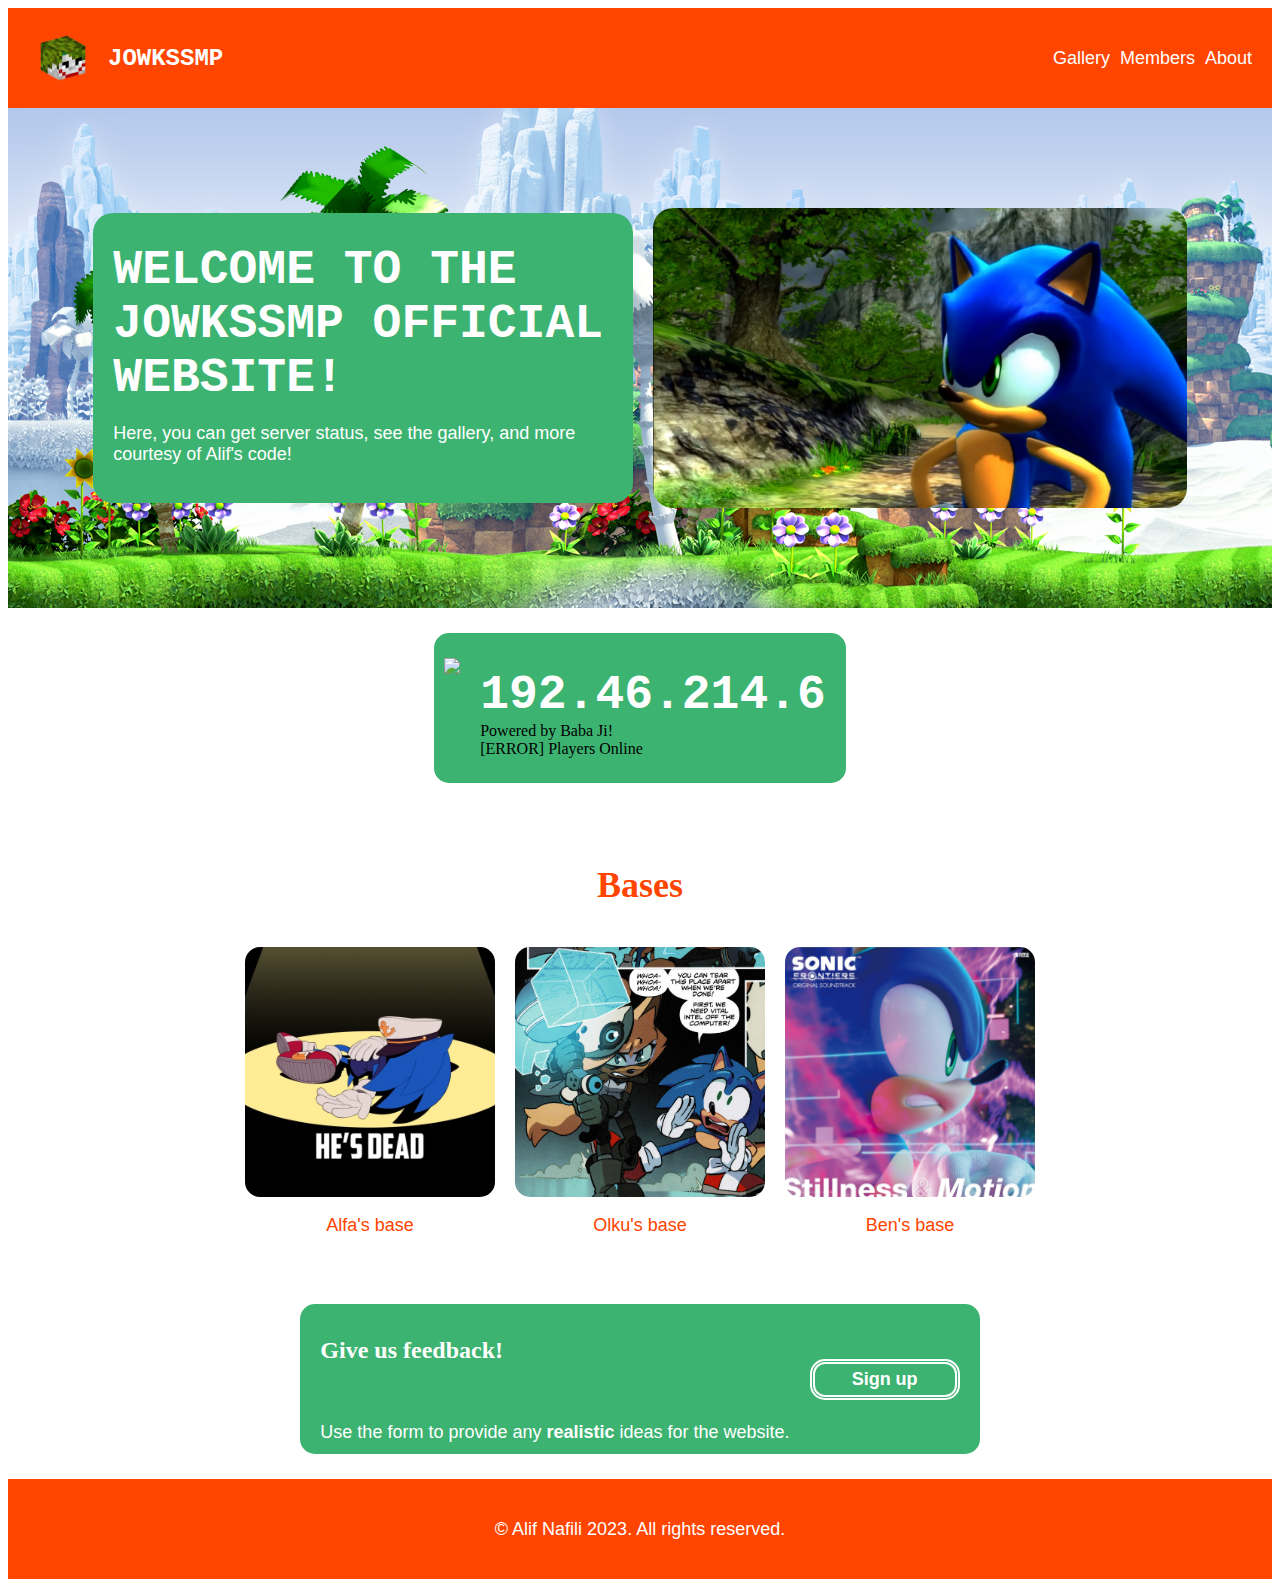
==== index.html @ a78d2335 "base website complete but images not taken yet." ====
<!DOCTYPE html>
<html lang="en">
<head>
    <meta charset="UTF-8">
    <meta http-equiv="X-UA-Compatible" content="IE=edge">
    <meta name="viewport" content="width=device-width, initial-scale=1.0">
    <title>JowksSMP</title>
    <link rel="stylesheet" href="style.css"/>
    
</head>
<body>
    <div class = "header">
        <div class = "logo">
            <img src = "images/jowks-icon.png" class="small-icon">
            <h2>JOWKSSMP</h2>
        </div>
        <ul>
            <li><a href="gallery.html">Gallery</a></li>
            <li><a href="members.html">Members</a></li>
            <li><a href="about.html">About</a></li>
        </ul>
    </div>
    <div class = "section1">
        <div class = "left-side" id="full">
            <h1>WELCOME TO THE JOWKSSMP OFFICIAL WEBSITE!</h1>
            <p class="desc">Here, you can get server status, see the gallery, and more courtesy of Alif's code!</p>
        </div>
        <img id = "full" class = "top-pic" src = "images/sonic-top.jpeg">
    </div>
    <div class = "section2">
        <div class="box">
            <img src="https://cdn.pixabay.com/photo/2013/07/12/19/25/minecraft-154749_1280.png"  id="server-icon"/>
            <div class="right-side">
                <h1 id="server-ip">192.46.214.6</h1>
                <span id="motd">Powered by Baba Ji!</span>
                <div><span id="player-count">[ERROR]</span> Players Online</div>
            </div>
        </div>
    </div>
    <div class = "section3">
        <h3>Bases</h3>
        <div class = "cards">
            <div class = "card">
                <img src = "images/sonic-games.png" class="icon"></a>
                <p class="caption">Alfa's base</p>
            </div>
            <div class = "card">
                <img src = "images/sonic-comic.png" class="icon"></a>
                <p class="caption">Olku's base</p>
            </div>
            <div class = "card">
                <img src = "images/sonic-music.jpg" class="icon"></a>
                <p class="caption">Ben's base</p>
            </div>
        </div>
    </div>
    
    <div class = "section5">
        <div class = "box">
            <div class = "box-left">
                <h5 class = "white">Give us feedback!</h5>
                <p>Use the form to provide any <strong>realistic</strong> ideas for the website.</p>
            </div>
            <button class="inverted" href="page.html">Sign up</button>
        </div>
    </div>
    <div class = "footer">
        <p>© Alif Nafili 2023. All rights reserved.</p>
    </div>
    <script src="code.js"></script>
</body>
</html>
---- style.css ----
body{
    display:flex;
    flex-direction: column;
}

.header{
    display:flex;
    height:100px;
    align-items: center;
    justify-content: space-between;
    background-color:orangered;
    padding:auto 20px;
}

.logo{
    display:flex;
    align-items: center;
    margin-left: 20px;
    gap:20px;
    border-radius: 20px;
    padding:10px;
}

h2 {
    font-size:24px;
    color:white;
    font-weight:bold;
    font-family:'Courier New', Courier, monospace;
}

.small-icon{
    height:50px;
    width:50px;
}

ul{
    display:flex;
    gap: 10px;
    list-style-type: none;
    padding-right: 20px;
}

a{
    text-decoration: none;
}

li, p, a {
    font-size:18px;
    color:white;
    font-family: 'Gill Sans', 'Gill Sans MT', Calibri, 'Trebuchet MS', sans-serif;
}
.caption {
    color:orangered;
}

.section1 {
    height: 500px;
    width:auto;
    flex-shrink: 0;
    display:flex;
    justify-content: center;
    align-items: center;
    gap:20px;
    background-image: url("images/sonic-banner.png");
}

.left-side{
    display:flex;
    flex-direction: column;
    width:500px;
    background-color: mediumseagreen;
    border-radius: 20px;
    padding:20px;
}

h1{
    font-size:48px;
    font-weight:900;
    color:white;
    font-family:'Courier New', Courier, monospace;
    margin-bottom:0px;
    padding-bottom:0px;
    padding-top:10px;
    margin-top:0px;
}

button{
    border-radius: 15px;
    font-size:18px;
    width:150px;
    color:white;
    border-color: white;
    font-family: 'Gill Sans', 'Gill Sans MT', Calibri, 'Trebuchet MS', sans-serif;
    font-weight: bold;
    background-color:mediumseagreen;
    border-style: double;
    border-width: 5px;
    padding: 5px 20px;
}

.top-pic{
    height: 300px;
    width:auto;
    border-radius: 20px;
    border-color: white;
    border-width: 10px;
}

.section2 {
    background-color: white;
    height:200px;
    width:auto;
    display:flex;
    justify-content: center;
    align-items: center;
}

#server-icon{
    height:100px;
    width:auto;
    padding-left: 10px;
}

.right-side{
    display:flex;
    flex-direction: column;
    align-items: baseline;
    padding:20px;
}


.section3 {
    background-color: white;
    height:auto;
    padding:20px;
    width:auto;
    display:flex;
    flex-direction: column;
    align-items: center;
    justify-content: center;
}

h3{
    color:orangered;
    font-size: 36px;
    font-weight: 900;
}

.cards{
    display:flex;
    flex-wrap: wrap;
    gap:10px;
}

.card{
    display:flex;
    flex-direction: column;
    width:250px;
    height:auto;
    padding:5px;
    align-items: center;
}

.icon{
    height:250px;
    width:250px;
    border-radius: 15px;
    border-width: 5px;
    border-color:mediumseagreen;
}

.section4 {
    height: 500px;
    width:auto;
    flex-shrink: 0;
    display:flex;
    justify-content: center;
    align-items: center;
    background-image: url("images/sonic-bottom.png");
    background-repeat: no-repeat;
    background-size: cover;
}

.quote{
    display:flex;
    flex-direction: column;
    align-items: baseline;
    background-color: orangered;
    padding:20px;
    border-radius: 20px;
}

h4{
    font-style: italic;
    font-size: 36px;
    color:white;
    padding:0;
    margin:0;
}

h5{
    font-weight:bold;
    font-size: 24px;
    color:white;
    align-self: end;
}

.white{
    color:white;
    align-self: baseline;
}

.section5 {
    background-color: white;
    height:200px;
    width:auto;
    display:flex;
    justify-content: center;
    align-items: center;
}

.box{
    background-color: mediumseagreen;
    border-radius: 15px;
    display:flex;
    justify-content: space-between;
    align-items: center;
    padding: auto 25px auto 0;
    height: 150px;
}

.box-left{
    display:flex;
    flex-direction: column;
    align-items: baseline;
    padding:20px;
}

.footer{
    display:flex;
    height:100px;
    align-items: center;
    justify-content:center;
    background-color: orangered;
}

.inverted{
    margin-right: 20px;
}
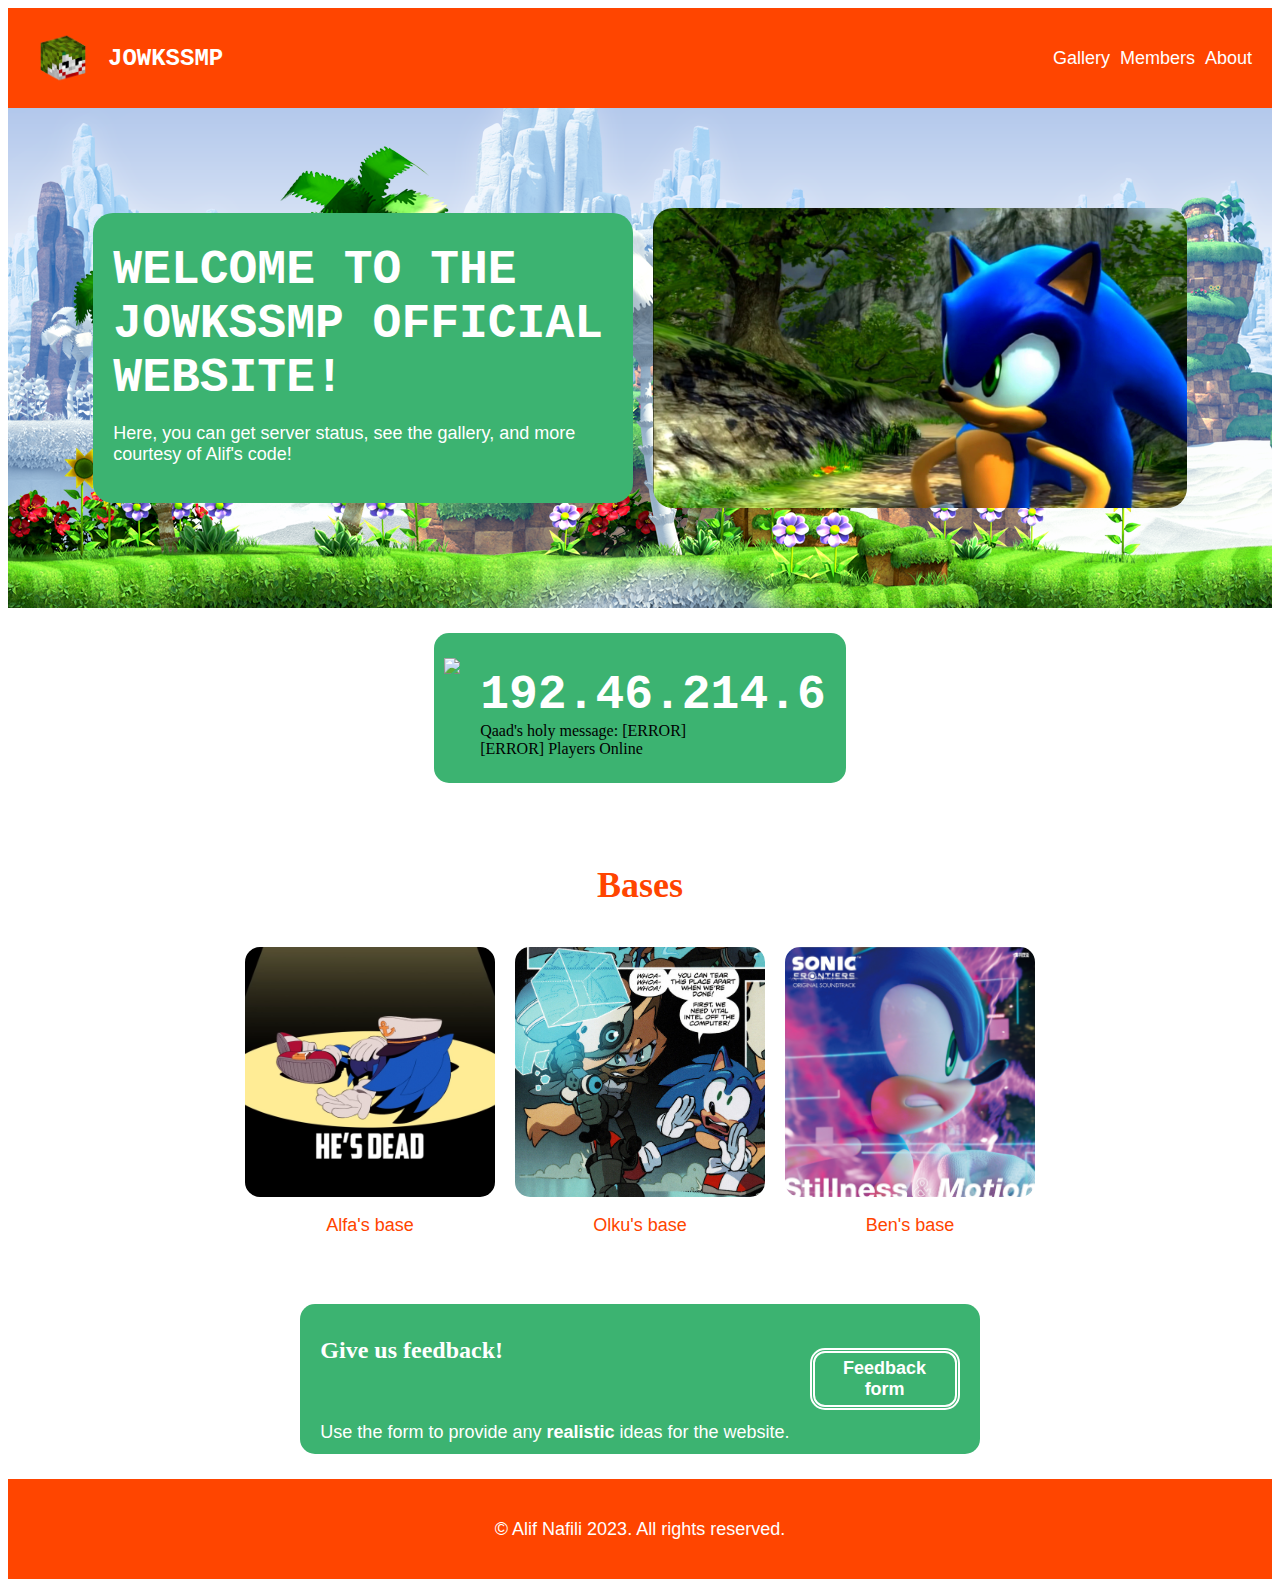
==== commit 0dfb4297: "improved a little but still missing pictures" ====
--- a/index.html
+++ b/index.html
@@ -15,9 +15,9 @@
             <h2>JOWKSSMP</h2>
         </div>
         <ul>
-            <li><a href="gallery.html">Gallery</a></li>
-            <li><a href="members.html">Members</a></li>
-            <li><a href="about.html">About</a></li>
+            <li><a href="pages/gallery.html">Gallery</a></li>
+            <li><a href="pages/members.html">Members</a></li>
+            <li><a href="pages/about.html">About</a></li>
         </ul>
     </div>
     <div class = "section1">
@@ -32,7 +32,7 @@
             <img src="https://cdn.pixabay.com/photo/2013/07/12/19/25/minecraft-154749_1280.png"  id="server-icon"/>
             <div class="right-side">
                 <h1 id="server-ip">192.46.214.6</h1>
-                <span id="motd">Powered by Baba Ji!</span>
+                <div>Qaad's holy message: <span id="motd">[ERROR]</span></div>
                 <div><span id="player-count">[ERROR]</span> Players Online</div>
             </div>
         </div>
@@ -61,7 +61,7 @@
                 <h5 class = "white">Give us feedback!</h5>
                 <p>Use the form to provide any <strong>realistic</strong> ideas for the website.</p>
             </div>
-            <button class="inverted" href="page.html">Sign up</button>
+            <button class="inverted"><a href="pages/form.html">Feedback form</a></button>
         </div>
     </div>
     <div class = "footer">
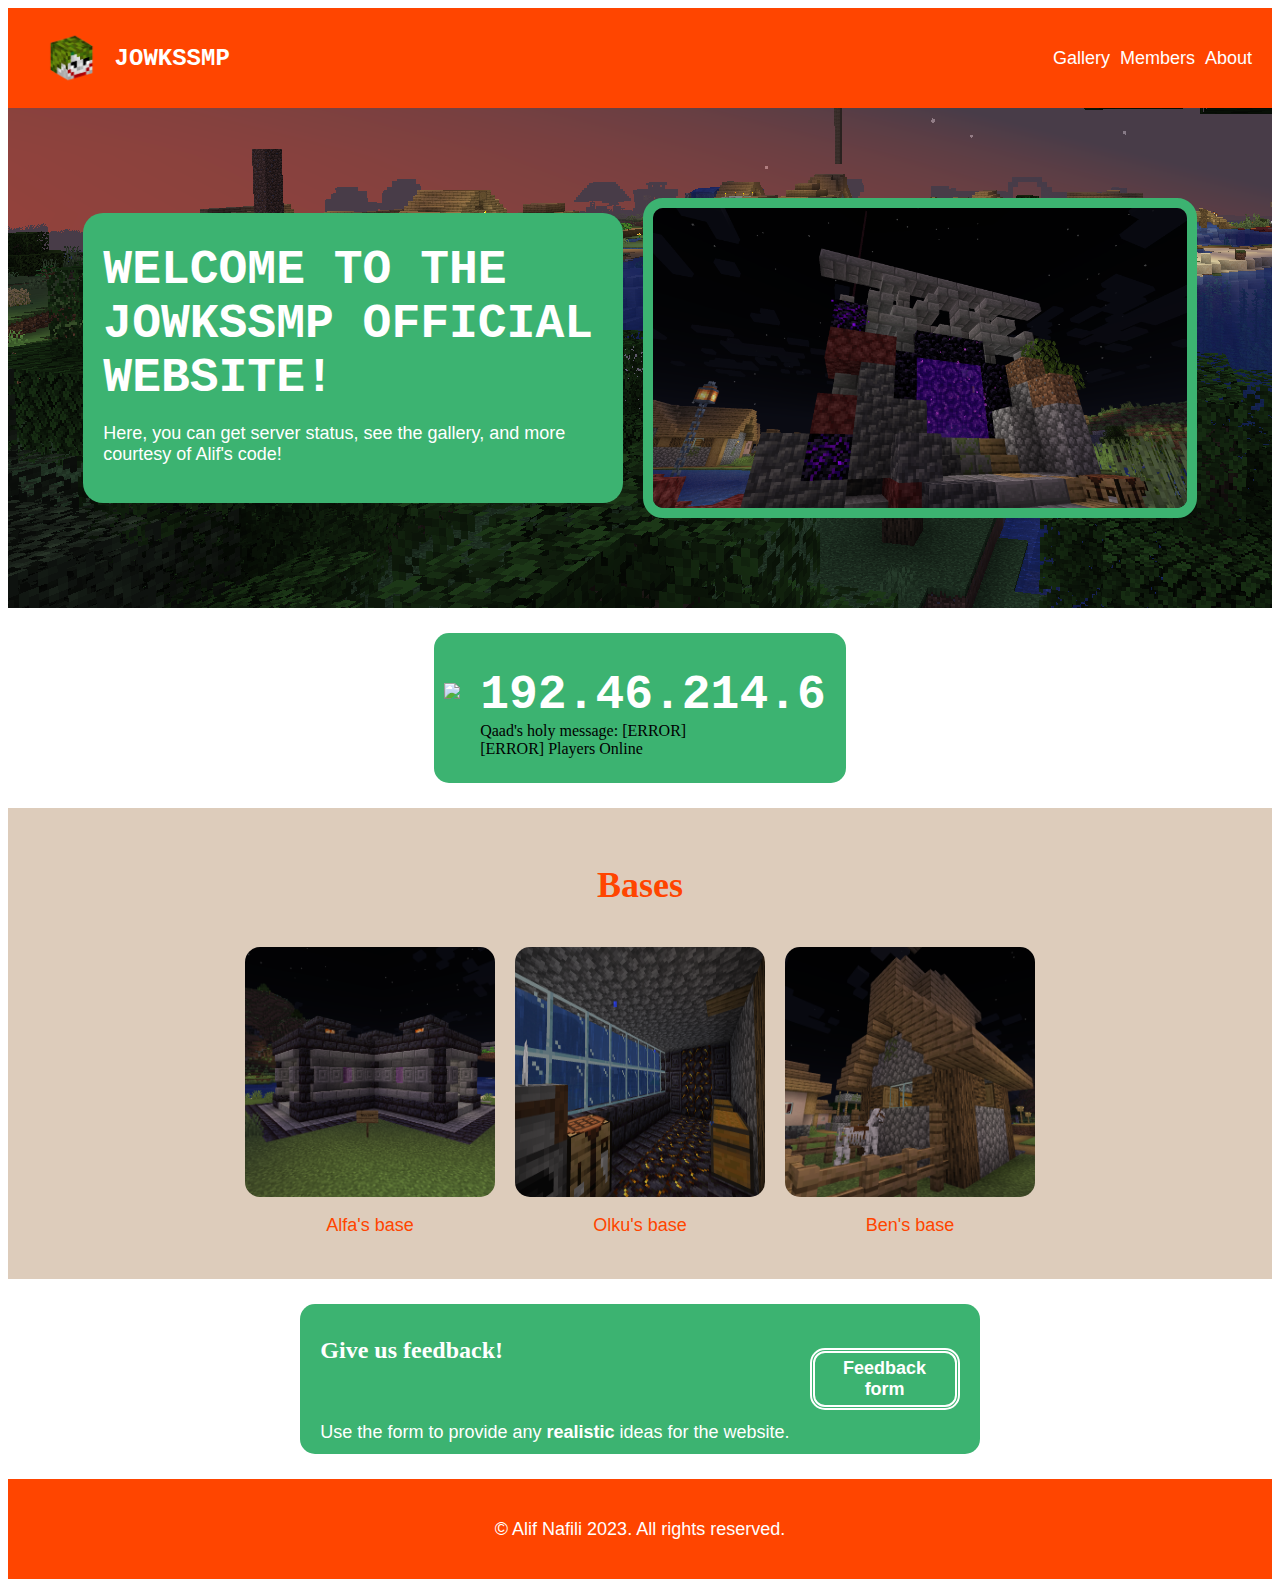
==== commit 4811754c: "WEBSITE FIRST LAUNCH COMPLETE" ====
--- a/index.html
+++ b/index.html
@@ -25,11 +25,11 @@
             <h1>WELCOME TO THE JOWKSSMP OFFICIAL WEBSITE!</h1>
             <p class="desc">Here, you can get server status, see the gallery, and more courtesy of Alif's code!</p>
         </div>
-        <img id = "full" class = "top-pic" src = "images/sonic-top.jpeg">
+        <img id = "full" class = "top-pic" src = "images/jowks-top.png">
     </div>
     <div class = "section2">
         <div class="box">
-            <img src="https://cdn.pixabay.com/photo/2013/07/12/19/25/minecraft-154749_1280.png"  id="server-icon"/>
+            <img src="https://cdn.pixabay.com/photo/2013/07/12/19/25/minecraft-154749_1280.png" class="small-icon"/>
             <div class="right-side">
                 <h1 id="server-ip">192.46.214.6</h1>
                 <div>Qaad's holy message: <span id="motd">[ERROR]</span></div>
@@ -41,15 +41,15 @@
         <h3>Bases</h3>
         <div class = "cards">
             <div class = "card">
-                <img src = "images/sonic-games.png" class="icon"></a>
+                <img src = "images/alfa-base.png" class="icon"></a>
                 <p class="caption">Alfa's base</p>
             </div>
             <div class = "card">
-                <img src = "images/sonic-comic.png" class="icon"></a>
+                <img src = "images/olku-base.png" class="icon"></a>
                 <p class="caption">Olku's base</p>
             </div>
             <div class = "card">
-                <img src = "images/sonic-music.jpg" class="icon"></a>
+                <img src = "images/ben-base.png" class="icon"></a>
                 <p class="caption">Ben's base</p>
             </div>
         </div>
--- a/style.css
+++ b/style.css
@@ -30,7 +30,8 @@
 
 .small-icon{
     height:50px;
-    width:50px;
+    width:auto;
+    padding-left:10px;
 }
 
 ul{
@@ -61,7 +62,7 @@
     justify-content: center;
     align-items: center;
     gap:20px;
-    background-image: url("images/sonic-banner.png");
+    background-image: url("images/jowks-banner-resized.png");
 }
 
 .left-side{
@@ -102,8 +103,9 @@
     height: 300px;
     width:auto;
     border-radius: 20px;
-    border-color: white;
+    border-color: mediumseagreen;
     border-width: 10px;
+    border-style: solid;
 }
 
 .section2 {
@@ -130,7 +132,7 @@
 
 
 .section3 {
-    background-color: white;
+    background-color: #DDCCBB;
     height:auto;
     padding:20px;
     width:auto;
@@ -176,9 +178,6 @@
     display:flex;
     justify-content: center;
     align-items: center;
-    background-image: url("images/sonic-bottom.png");
-    background-repeat: no-repeat;
-    background-size: cover;
 }
 
 .quote{
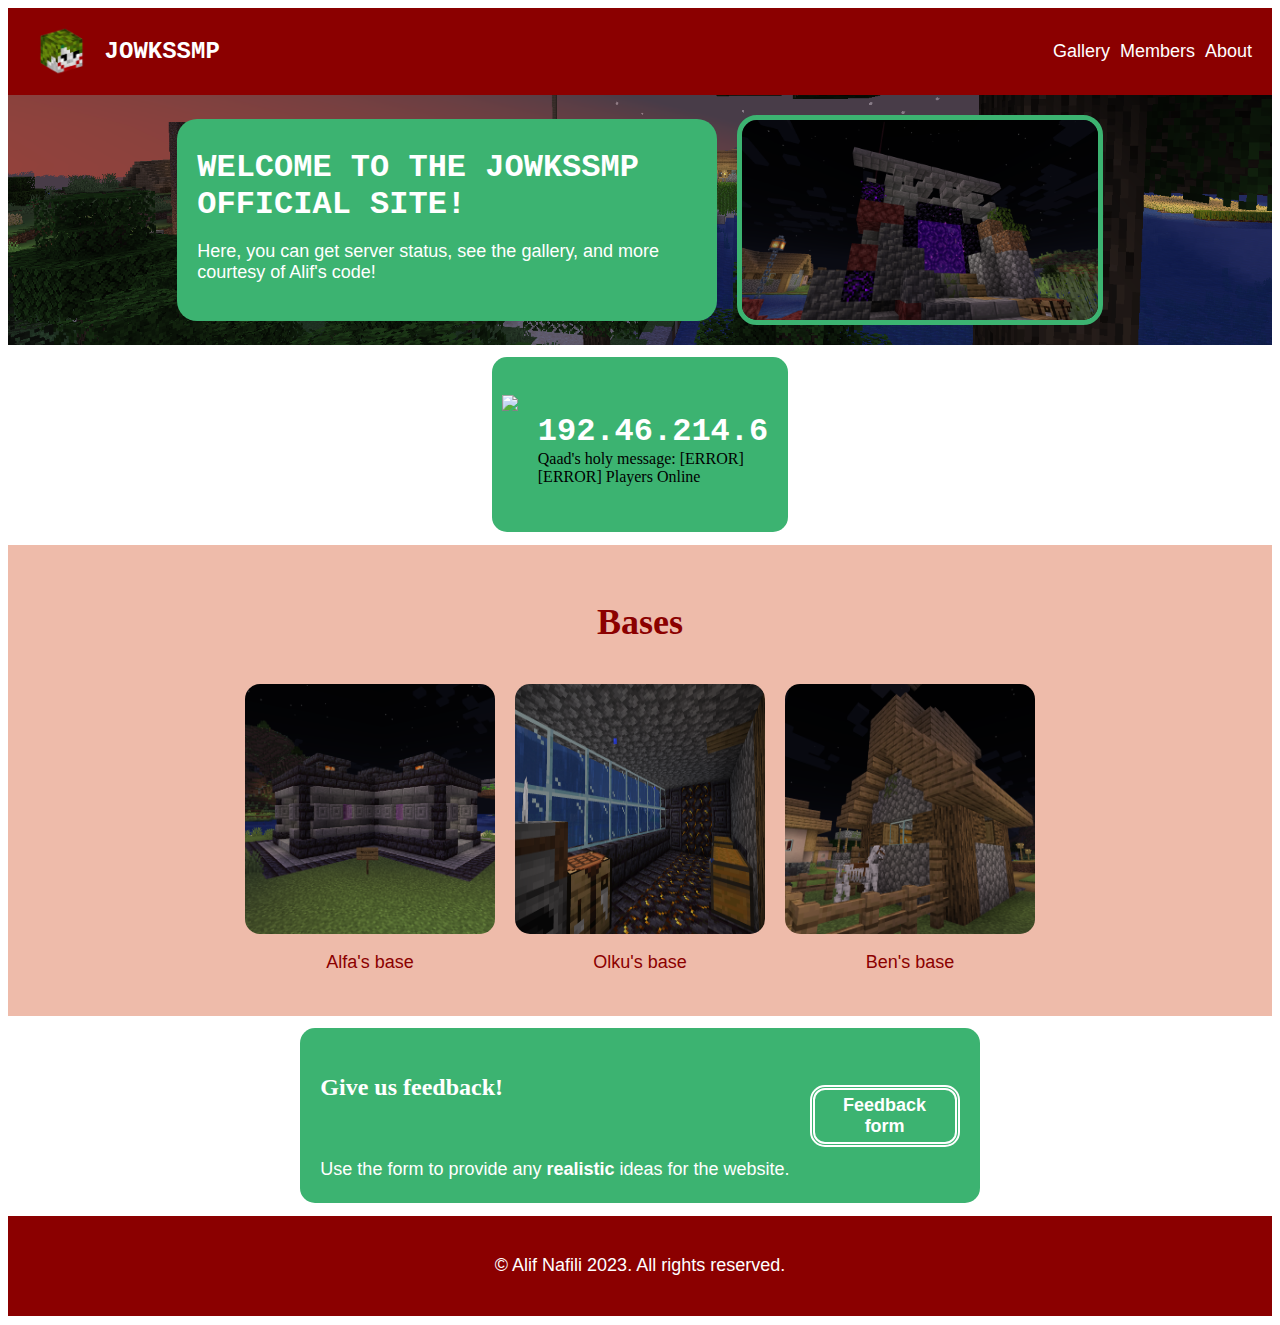
==== commit 42fc1bff: "now works on mobile" ====
--- a/index.html
+++ b/index.html
@@ -22,14 +22,14 @@
     </div>
     <div class = "section1">
         <div class = "left-side" id="full">
-            <h1>WELCOME TO THE JOWKSSMP OFFICIAL WEBSITE!</h1>
+            <h1>WELCOME TO THE JOWKSSMP OFFICIAL SITE!</h1>
             <p class="desc">Here, you can get server status, see the gallery, and more courtesy of Alif's code!</p>
         </div>
         <img id = "full" class = "top-pic" src = "images/jowks-top.png">
     </div>
     <div class = "section2">
         <div class="box">
-            <img src="https://cdn.pixabay.com/photo/2013/07/12/19/25/minecraft-154749_1280.png" class="small-icon"/>
+            <img src="https://cdn.pixabay.com/photo/2013/07/12/19/25/minecraft-154749_1280.png" class="big-icon"/>
             <div class="right-side">
                 <h1 id="server-ip">192.46.214.6</h1>
                 <div>Qaad's holy message: <span id="motd">[ERROR]</span></div>
--- a/style.css
+++ b/style.css
@@ -5,11 +5,13 @@
 
 .header{
     display:flex;
-    height:100px;
+    height:autopx;
+    width:auto;
     align-items: center;
     justify-content: space-between;
-    background-color:orangered;
-    padding:auto 20px;
+    background-color:darkred;
+    padding:0px;
+    flex-wrap: wrap;
 }
 
 .logo{
@@ -25,13 +27,18 @@
     font-size:24px;
     color:white;
     font-weight:bold;
-    font-family:'Courier New', Courier, monospace;
+    font-family: monospace;
 }
 
 .small-icon{
     height:50px;
     width:auto;
-    padding-left:10px;
+}
+
+.big-icon{
+    height:100px;
+    width:auto;
+    padding-left: 10px;
 }
 
 ul{
@@ -51,18 +58,20 @@
     font-family: 'Gill Sans', 'Gill Sans MT', Calibri, 'Trebuchet MS', sans-serif;
 }
 .caption {
-    color:orangered;
+    color:darkred;
 }
 
 .section1 {
-    height: 500px;
-    width:auto;
-    flex-shrink: 0;
-    display:flex;
+    height: auto;
+    padding:20px;
+    width:auto;
+    display:flex;
+    flex-wrap: wrap;
     justify-content: center;
     align-items: center;
     gap:20px;
     background-image: url("images/jowks-banner-resized.png");
+    background-size:cover;
 }
 
 .left-side{
@@ -75,10 +84,10 @@
 }
 
 h1{
-    font-size:48px;
+    font-size:32px;
     font-weight:900;
     color:white;
-    font-family:'Courier New', Courier, monospace;
+    font-family: monospace;
     margin-bottom:0px;
     padding-bottom:0px;
     padding-top:10px;
@@ -100,12 +109,13 @@
 }
 
 .top-pic{
-    height: 300px;
+    height: 200px;
     width:auto;
     border-radius: 20px;
     border-color: mediumseagreen;
-    border-width: 10px;
+    border-width: 5px;
     border-style: solid;
+    flex-shrink: 1;
 }
 
 .section2 {
@@ -132,7 +142,7 @@
 
 
 .section3 {
-    background-color: #DDCCBB;
+    background-color: #EEBBAA;
     height:auto;
     padding:20px;
     width:auto;
@@ -143,7 +153,7 @@
 }
 
 h3{
-    color:orangered;
+    color:darkred;
     font-size: 36px;
     font-weight: 900;
 }
@@ -152,6 +162,7 @@
     display:flex;
     flex-wrap: wrap;
     gap:10px;
+    align-items: center;
 }
 
 .card{
@@ -184,7 +195,7 @@
     display:flex;
     flex-direction: column;
     align-items: baseline;
-    background-color: orangered;
+    background-color: darkred;
     padding:20px;
     border-radius: 20px;
 }
@@ -225,7 +236,7 @@
     justify-content: space-between;
     align-items: center;
     padding: auto 25px auto 0;
-    height: 150px;
+    height: 175px;
 }
 
 .box-left{
@@ -240,7 +251,7 @@
     height:100px;
     align-items: center;
     justify-content:center;
-    background-color: orangered;
+    background-color: darkred;
 }
 
 .inverted{
